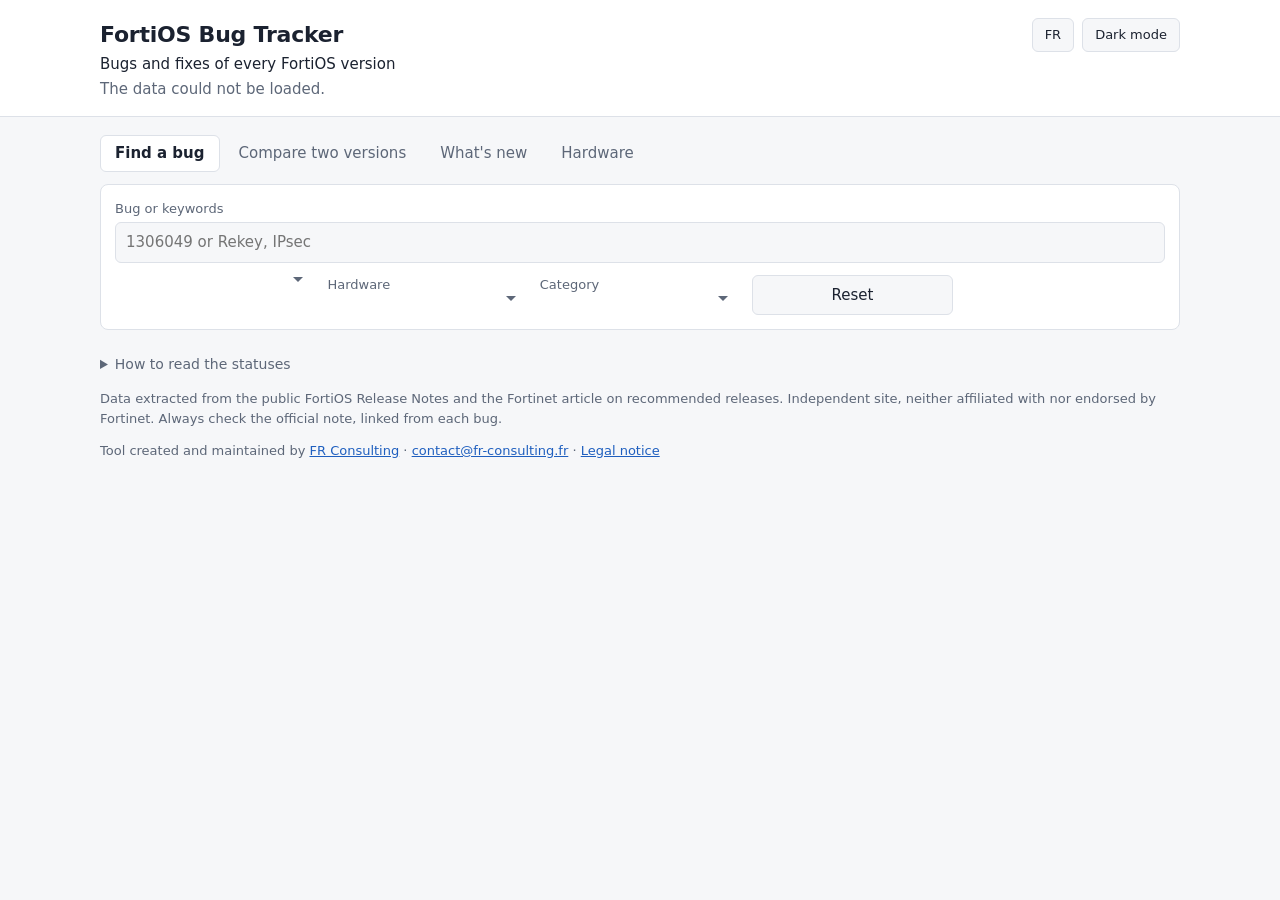
==== site/index.html @ 66b2837a "Offer the site in French and English Move the texts to a dictionary with a language button, translat" ====
<!doctype html>
<html lang="fr">
<head>
  <meta charset="utf-8">
  <meta name="viewport" content="width=device-width, initial-scale=1">
  <title>FortiOS Bug Tracker</title>
  <meta name="description" content="Recherche des bugs FortiOS et de leurs corrections par version et par matériel.">
  <script>
    document.documentElement.dataset.theme = localStorage.getItem("theme")
      || (matchMedia("(prefers-color-scheme: dark)").matches ? "dark" : "light");
  </script>
  <link rel="stylesheet" href="style.css">
  <link rel="alternate" type="application/atom+xml" title="FortiOS Bug Tracker : quoi de neuf" href="feed.xml">
</head>
<body>
  <header class="top">
    <div class="wrap top-row">
      <div>
        <h1>FortiOS Bug Tracker</h1>
        <p id="scope" data-text="page.scope"></p>
        <p id="stats" class="muted" data-text="page.loading"></p>
        <p id="updated" class="muted"></p>
      </div>
      <div class="top-actions">
        <button type="button" id="language" class="theme" data-text="language.switch" data-label="language.title"></button>
        <button type="button" id="theme" class="theme"></button>
      </div>
    </div>
  </header>

  <main class="wrap">
    <nav class="tabs" data-label="tabs.label">
      <button type="button" id="tab-bugs" class="tab" aria-pressed="true" data-text="tab.bugs"></button>
      <button type="button" id="tab-upgrade" class="tab" aria-pressed="false" data-text="tab.upgrade"></button>
      <button type="button" id="tab-news" class="tab" aria-pressed="false" data-text="tab.news"></button>
      <button type="button" id="tab-hardware" class="tab" aria-pressed="false" data-text="tab.hardware"></button>
    </nav>
    <p id="view-help" class="view-help muted"></p>
    <p id="subscribe" class="view-help" hidden><a href="feed.xml" data-text="news.subscribe"></a></p>

    <section id="filters" class="filters" data-label="filter.label">
      <label class="field wide">
        <span data-text="filter.query"></span>
        <input id="query" type="search" autocomplete="off" spellcheck="false" data-placeholder="filter.queryExample">
      </label>
      <div class="field" id="field-from" hidden>
        <label for="from-input" data-text="filter.from"></label>
        <div class="combo" id="from"></div>
      </div>
      <div class="field">
        <label for="version-input" id="version-label"></label>
        <div class="combo" id="version"></div>
      </div>
      <div class="field">
        <label for="model-input" data-text="filter.model"></label>
        <div class="combo" id="model"></div>
      </div>
      <div class="field">
        <label for="category-input" data-text="filter.category"></label>
        <div class="combo" id="category"></div>
      </div>
      <button type="button" id="reset" class="reset" data-text="filter.reset"></button>
    </section>

    <div id="news-summary" class="news-summary"></div>
    <section id="hardware-tools" class="filters" data-label="hardware.label" hidden>
      <label class="field wide">
        <span data-text="hardware.model"></span>
        <input id="hardware-query" type="search" autocomplete="off" spellcheck="false" data-placeholder="hardware.placeholder">
      </label>
      <p class="muted hardware-note" data-html="hardware.note"></p>
      <p id="recommended-note" class="muted hardware-note"></p>
    </section>
    <p id="version-info" class="version-info muted"></p>
    <p id="recommendation" class="version-info"></p>
    <div id="notices"></div>
    <div id="chips" class="chips" role="group" data-label="filter.status"></div>

    <details id="legend" class="legend">
      <summary data-text="legend.title"></summary>
      <dl>
        <dt><span class="badge affected" data-text="status.affected"></span></dt>
        <dd data-text="legend.affected"></dd>
        <dt><span class="badge fixed" data-text="status.fixed"></span></dt>
        <dd data-text="legend.fixed"></dd>
        <dt><span class="badge potential" data-text="status.potential"></span></dt>
        <dd data-text="legend.potential"></dd>
        <dt><span class="badge unknown" data-text="status.unknown"></span></dt>
        <dd data-text="legend.unknown"></dd>
      </dl>
      <p class="muted" data-text="legend.note"></p>
    </details>

    <p id="count" class="count" aria-live="polite"></p>
    <div id="results" class="results"></div>
    <button type="button" id="more" class="more" data-text="list.more" hidden></button>
  </main>

  <footer class="wrap muted">
    <p data-text="footer.source"></p>
    <p data-html="footer.credit"></p>
  </footer>
  <script src="i18n.js"></script>
  <script src="logic.js"></script>
  <script src="app.js"></script>
</body>
</html>
---- site/style.css ----
:root {
  color-scheme: light;
  --bg: #f6f7f9; --panel: #fff; --text: #1b2230; --muted: #5d6778; --line: #dde1e8; --accent: #1f5fbf;
  --affected: #a4261d; --affected-bg: #fce9e7;
  --fixed: #17693d; --fixed-bg: #e3f4ea;
  --potential: #8a5300; --potential-bg: #fcf0d9;
  --unknown: #4b5565; --unknown-bg: #eaedf1;
  --mark: #ffe58a;
}
:root[data-theme="dark"] {
  color-scheme: dark;
  --bg: #0b0d11; --panel: #15181f; --text: #e7ebf1; --muted: #9aa5b5; --line: #2b323d; --accent: #7fb0f5;
  --affected: #ffb1a9; --affected-bg: #4a1f1c;
  --fixed: #8fe0b1; --fixed-bg: #173a29;
  --potential: #f6cc83; --potential-bg: #43331a;
  --unknown: #c2cad6; --unknown-bg: #2c3441;
  --mark: #6b5a12;
}
* { box-sizing: border-box; }
body { margin: 0; background: var(--bg); color: var(--text); font: 15px/1.5 system-ui, -apple-system, "Segoe UI", Roboto, sans-serif; }
.wrap { max-width: 1120px; margin: 0 auto; padding: 0 20px; }
.muted { color: var(--muted); }
.top { background: var(--panel); border-bottom: 1px solid var(--line); padding: 18px 0 14px; margin-bottom: 18px; }
h1 { margin: 0; font-size: 22px; letter-spacing: -.01em; }
.top p { margin: 2px 0 0; }
.top-row { display: flex; justify-content: space-between; align-items: flex-start; gap: 16px; }
.top-actions { flex: none; display: flex; gap: 8px; }
.theme { flex: none; font: inherit; font-size: 13px; padding: 6px 12px; border: 1px solid var(--line); border-radius: 6px; background: var(--bg); color: var(--text); cursor: pointer; }
footer { padding-top: 12px; padding-bottom: 28px; font-size: 13px; }
a { color: var(--accent); }
mark { background: var(--mark); color: inherit; border-radius: 2px; }

.tabs { display: flex; flex-wrap: wrap; gap: 4px; margin-bottom: 6px; }
.view-help { margin: 0 0 12px; font-size: 14px; }
.tab { font: inherit; padding: 6px 14px; border: 1px solid transparent; border-radius: 6px; background: none; color: var(--muted); cursor: pointer; }
.tab[aria-pressed="true"] { background: var(--panel); border-color: var(--line); color: var(--text); font-weight: 600; }

.filters { display: grid; grid-template-columns: repeat(auto-fit, minmax(170px, 1fr)); gap: 12px; background: var(--panel); border: 1px solid var(--line); border-radius: 8px; padding: 14px; }
.field { display: flex; flex-direction: column; gap: 4px; font-size: 13px; color: var(--muted); min-width: 0; }
.field[hidden] { display: none; }
.field.wide { grid-column: 1 / -1; }
.combo { position: relative; }
.combo input { padding-right: 28px; text-overflow: ellipsis; }
.combo::after { content: ""; position: absolute; right: 12px; top: 50%; margin-top: -2px; border: 5px solid transparent; border-top-color: var(--muted); border-bottom: 0; pointer-events: none; }
.combo-list { position: absolute; z-index: 10; left: 0; right: 0; top: calc(100% + 4px); min-width: 220px; max-height: 300px; overflow-y: auto; margin: 0; padding: 4px; list-style: none; background: var(--panel); border: 1px solid var(--line); border-radius: 6px; box-shadow: 0 6px 18px rgba(0, 0, 0, .18); font-size: 14px; color: var(--text); }
.combo-list[hidden] { display: none; }
.combo-group { padding: 6px 8px 2px; font-size: 12px; font-weight: 600; color: var(--muted); }
.combo-option { padding: 5px 8px; border-radius: 4px; cursor: pointer; }
.combo-option.active { background: var(--accent); color: var(--panel); }
.combo-option[aria-selected="true"]:not(.active) { font-weight: 600; }
.combo-empty { padding: 6px 8px; color: var(--muted); }
input { font: inherit; font-size: 15px; color: var(--text); background: var(--bg); border: 1px solid var(--line); border-radius: 6px; padding: 8px 10px; width: 100%; }
input:focus-visible, button:focus-visible, summary:focus-visible, a:focus-visible { outline: 2px solid var(--accent); outline-offset: 1px; }

.reset { align-self: end; font: inherit; font-size: 15px; padding: 8px 10px; border: 1px solid var(--line); border-radius: 6px; background: var(--bg); color: var(--text); cursor: pointer; }
.reset:hover { border-color: var(--accent); }

.version-info { margin: 10px 0 0; font-size: 14px; }
.version-info:empty { display: none; }
.filters[hidden], .legend[hidden], .view-help[hidden] { display: none; }
.news-summary { display: grid; grid-template-columns: repeat(auto-fit, minmax(260px, 1fr)); gap: 12px; }
.news-summary:empty { display: none; }
.news-card { padding: 12px 14px; background: var(--panel); border: 1px solid var(--line); border-radius: 8px; }
.news-card h2 { margin: 0; font-size: 13px; font-weight: 600; color: var(--muted); }
.news-card strong { display: block; font-size: 18px; }
.news-card p { margin: 0; font-size: 14px; overflow-wrap: anywhere; }
.news-pdf { margin: 2px 0 0; font-size: 13px; color: var(--muted); }
.news { padding: 12px 14px; border-top: 1px solid var(--line); }
.news:first-child { border-top: 0; }
.news time { font-size: 13px; color: var(--muted); }
.news h2 { margin: 0; font-size: 16px; font-weight: 600; }
.news h2 a { color: inherit; text-decoration: none; }
.news h2 a:hover { text-decoration: underline; }
.news ul { margin: 6px 0 0; padding-left: 18px; font-size: 14px; overflow-wrap: anywhere; }

.hardware-note { grid-column: 1 / -1; margin: 0; font-size: 14px; }
.results:has(.hardware-table) { overflow-x: auto; }
.hardware-table { width: 100%; border-collapse: collapse; font-size: 14px; }
.hardware-table th, .hardware-table td { padding: 8px 14px; text-align: left; border-top: 1px solid var(--line); }
.hardware-table thead th { border-top: 0; font-size: 13px; font-weight: 600; color: var(--muted); }
.legal { padding-bottom: 32px; }
.legal h2 { margin: 0 0 8px; font-size: 20px; }
.legal h3 { margin: 18px 0 4px; font-size: 15px; }
.legal p { margin: 0 0 8px; max-width: 72ch; }

.notice { margin: 12px 0 0; padding: 9px 12px; border-radius: 6px; background: var(--potential-bg); color: var(--potential); font-size: 14px; }
.chips { display: flex; flex-wrap: wrap; gap: 8px; margin-top: 12px; }
.chip { font: inherit; font-size: 13px; padding: 4px 11px; border-radius: 999px; border: 1px solid var(--line); background: var(--panel); color: var(--muted); cursor: pointer; }
.chip[aria-pressed="true"] { border-color: var(--accent); color: var(--text); font-weight: 600; }

.legend { margin-top: 12px; font-size: 14px; }
.legend summary { cursor: pointer; color: var(--muted); }
.legend dl { display: grid; grid-template-columns: max-content 1fr; gap: 6px 12px; margin: 10px 0; align-items: baseline; }
.legend dd { margin: 0; }

.count { margin: 14px 0 8px; font-size: 14px; color: var(--muted); }
.results { background: var(--panel); border: 1px solid var(--line); border-radius: 8px; overflow: hidden; }
.results:empty { display: none; }
.bug { border-top: 1px solid var(--line); }
.bug:first-child { border-top: 0; }
.bug > summary { display: grid; grid-template-columns: 84px 1fr; gap: 2px 14px; padding: 11px 14px; cursor: pointer; list-style: none; }
.bug > summary::-webkit-details-marker { display: none; }
.bug > summary:hover { background: var(--bg); }
.bug-id { font-variant-numeric: tabular-nums; font-weight: 600; }
.bug-text { min-width: 0; overflow-wrap: anywhere; }
.bug-meta { grid-column: 2; display: flex; flex-wrap: wrap; gap: 6px; align-items: center; margin-top: 4px; font-size: 13px; color: var(--muted); }
.badge { display: inline-block; padding: 1px 8px; border-radius: 4px; font-size: 12px; font-weight: 600; white-space: nowrap; }
.badge.affected { color: var(--affected); background: var(--affected-bg); }
.badge.fixed { color: var(--fixed); background: var(--fixed-bg); }
.badge.potential { color: var(--potential); background: var(--potential-bg); }
.badge.unknown { color: var(--unknown); background: var(--unknown-bg); }
.tag { padding: 0 7px; border: 1px solid var(--line); border-radius: 4px; font-size: 12px; white-space: nowrap; }
.tag.hw { border-color: var(--accent); color: var(--accent); }

.bug-detail { padding: 2px 14px 14px 112px; font-size: 14px; }
.bug-detail h3 { margin: 10px 0 4px; font-size: 13px; color: var(--muted); font-weight: 600; }
.bug-detail p { margin: 0; overflow-wrap: anywhere; }
.bug-detail .note { margin-top: 4px; font-size: 13px; color: var(--muted); }
.history { display: grid; grid-template-columns: max-content 1fr; gap: 3px 14px; margin: 0; }
.history dt { font-weight: 600; }
.history dd { margin: 0; }
.more { display: block; font: inherit; margin: 14px auto 0; padding: 8px 18px; border: 1px solid var(--line); border-radius: 6px; background: var(--panel); color: var(--text); cursor: pointer; }
.more[hidden] { display: none; }

@media (max-width: 620px) {
  .bug > summary { grid-template-columns: 1fr; }
  .bug-meta { grid-column: 1; }
  .bug-detail { padding-left: 14px; }
  .legend dl { grid-template-columns: 1fr; }
}
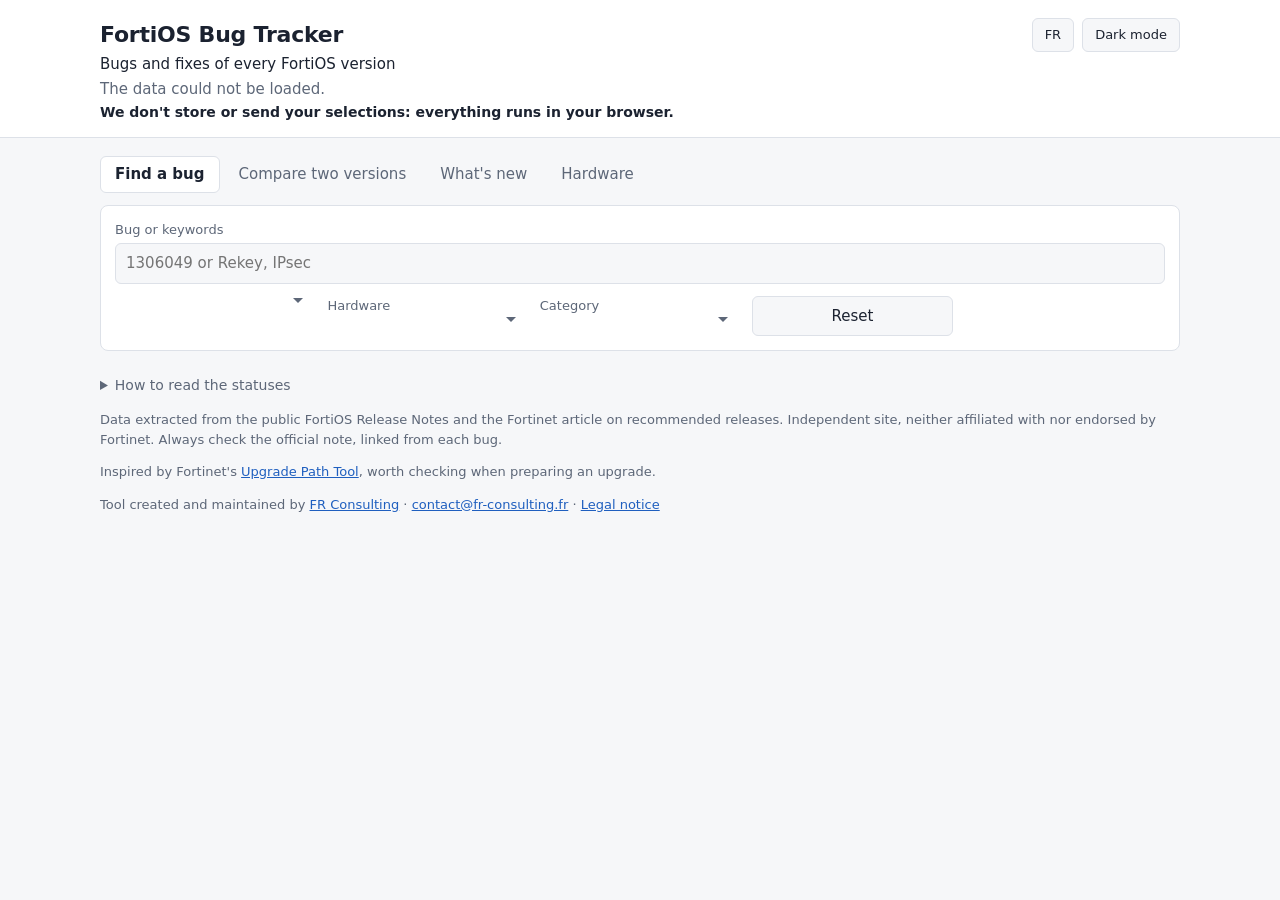
==== commit 8e61ab58: "State that selections stay in the browser Show it at the top of the site and in the legal notice, an" ====
--- a/site/index.html
+++ b/site/index.html
@@ -20,6 +20,7 @@
         <p id="scope" data-text="page.scope"></p>
         <p id="stats" class="muted" data-text="page.loading"></p>
         <p id="updated" class="muted"></p>
+        <p class="privacy" data-text="page.privacy"></p>
       </div>
       <div class="top-actions">
         <button type="button" id="language" class="theme" data-text="language.switch" data-label="language.title"></button>
@@ -98,6 +99,7 @@
 
   <footer class="wrap muted">
     <p data-text="footer.source"></p>
+    <p data-html="footer.inspired"></p>
     <p data-html="footer.credit"></p>
   </footer>
   <script src="i18n.js"></script>
--- a/site/style.css
+++ b/site/style.css
@@ -24,6 +24,7 @@
 h1 { margin: 0; font-size: 22px; letter-spacing: -.01em; }
 .top p { margin: 2px 0 0; }
 .top-row { display: flex; justify-content: space-between; align-items: flex-start; gap: 16px; }
+.privacy { font-size: 14px; font-weight: 600; }
 .top-actions { flex: none; display: flex; gap: 8px; }
 .theme { flex: none; font: inherit; font-size: 13px; padding: 6px 12px; border: 1px solid var(--line); border-radius: 6px; background: var(--bg); color: var(--text); cursor: pointer; }
 footer { padding-top: 12px; padding-bottom: 28px; font-size: 13px; }
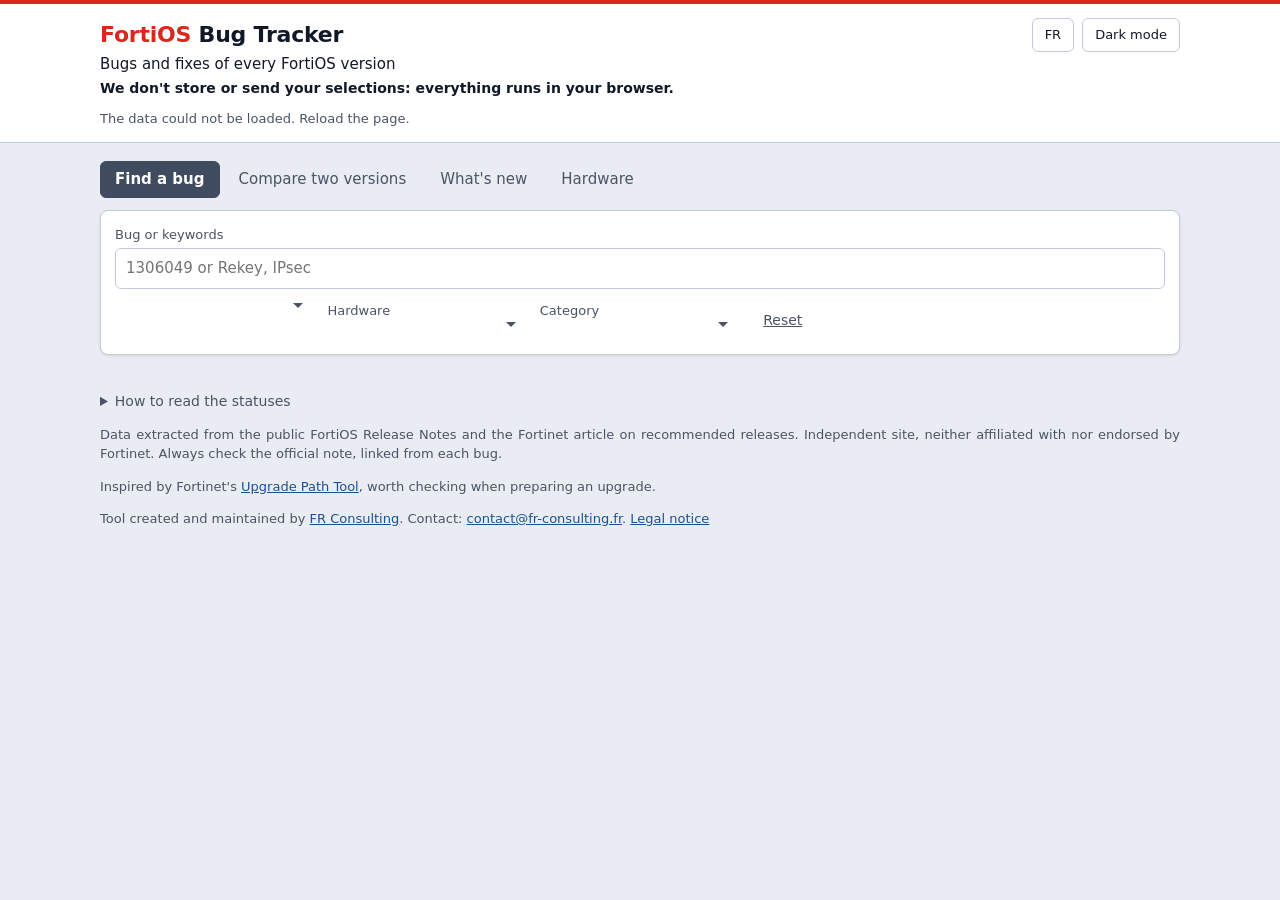
==== commit 6803f403: "Rework the interface for clarity and contrast Use a white header with a red accent, a compact filter" ====
--- a/site/index.html
+++ b/site/index.html
@@ -16,15 +16,18 @@
   <header class="top">
     <div class="wrap top-row">
       <div>
-        <h1>FortiOS Bug Tracker</h1>
+        <h1><span class="brand">FortiOS</span> Bug Tracker</h1>
         <p id="scope" data-text="page.scope"></p>
-        <p id="stats" class="muted" data-text="page.loading"></p>
-        <p id="updated" class="muted"></p>
         <p class="privacy" data-text="page.privacy"></p>
       </div>
       <div class="top-actions">
         <button type="button" id="language" class="theme" data-text="language.switch" data-label="language.title"></button>
         <button type="button" id="theme" class="theme"></button>
+      </div>
+      <div class="top-meta muted">
+        <p id="stats" data-text="page.loading"></p>
+        <p id="updated"></p>
+        <p id="schedule"></p>
       </div>
     </div>
   </header>
@@ -75,8 +78,16 @@
     <p id="version-info" class="version-info muted"></p>
     <p id="recommendation" class="version-info"></p>
     <div id="notices"></div>
-    <div id="chips" class="chips" role="group" data-label="filter.status"></div>
-
+    <div id="upgrade-notices"></div>
+    <div id="chips" class="summary" role="group" data-label="filter.status"></div>
+    <div class="list-bar">
+      <p id="count" class="count" aria-live="polite"></p>
+      <div class="list-actions">
+        <button type="button" id="copy" class="action" data-text="list.copy" hidden></button>
+      </div>
+    </div>
+    <div id="results" class="results"></div>
+    <button type="button" id="more" class="more" hidden></button>
     <details id="legend" class="legend">
       <summary data-text="legend.title"></summary>
       <dl>
@@ -91,10 +102,7 @@
       </dl>
       <p class="muted" data-text="legend.note"></p>
     </details>
-
-    <p id="count" class="count" aria-live="polite"></p>
-    <div id="results" class="results"></div>
-    <button type="button" id="more" class="more" data-text="list.more" hidden></button>
+    <button type="button" id="to-top" class="to-top" data-text="page.top" hidden></button>
   </main>
 
   <footer class="wrap muted">
--- a/site/style.css
+++ b/site/style.css
@@ -1,42 +1,49 @@
 :root {
   color-scheme: light;
-  --bg: #f6f7f9; --panel: #fff; --text: #1b2230; --muted: #5d6778; --line: #dde1e8; --accent: #1f5fbf;
-  --affected: #a4261d; --affected-bg: #fce9e7;
-  --fixed: #17693d; --fixed-bg: #e3f4ea;
-  --potential: #8a5300; --potential-bg: #fcf0d9;
-  --unknown: #4b5565; --unknown-bg: #eaedf1;
-  --mark: #ffe58a;
+  --bg: #e9edf3; --panel: #fff; --text: #111827; --muted: #4a5464; --line: #c3cbd8; --accent: #3f4b5e; --link: #1d4f91;
+  --brand: #da291c;
+  --shadow: 0 1px 3px rgb(17 24 39 / .1);
+  --affected: #8d1b13; --affected-bg: #fad9d5;
+  --fixed: #0e5730; --fixed-bg: #cdeed9;
+  --potential: #6f4100; --potential-bg: #fae2b4;
+  --unknown: #384150; --unknown-bg: #dce1e9;
+  --mark: #ffdf6e;
 }
 :root[data-theme="dark"] {
   color-scheme: dark;
-  --bg: #0b0d11; --panel: #15181f; --text: #e7ebf1; --muted: #9aa5b5; --line: #2b323d; --accent: #7fb0f5;
-  --affected: #ffb1a9; --affected-bg: #4a1f1c;
-  --fixed: #8fe0b1; --fixed-bg: #173a29;
-  --potential: #f6cc83; --potential-bg: #43331a;
-  --unknown: #c2cad6; --unknown-bg: #2c3441;
+  --bg: #1a1f27; --panel: #252b35; --text: #e6e9ef; --muted: #b3bcc9; --line: #454f5e; --accent: #c6cdd8; --link: #a3c6ef;
+  --brand: #da291c;
+  --shadow: 0 1px 3px rgb(0 0 0 / .3);
+  --affected: #ffc2bb; --affected-bg: #5a211c;
+  --fixed: #a0ecc0; --fixed-bg: #17472f;
+  --potential: #fbd694; --potential-bg: #513b17;
+  --unknown: #d1d8e2; --unknown-bg: #333d4c;
   --mark: #6b5a12;
 }
 * { box-sizing: border-box; }
 body { margin: 0; background: var(--bg); color: var(--text); font: 15px/1.5 system-ui, -apple-system, "Segoe UI", Roboto, sans-serif; }
 .wrap { max-width: 1120px; margin: 0 auto; padding: 0 20px; }
 .muted { color: var(--muted); }
-.top { background: var(--panel); border-bottom: 1px solid var(--line); padding: 18px 0 14px; margin-bottom: 18px; }
+.top { background: var(--panel); border-top: 4px solid var(--brand); border-bottom: 1px solid var(--line); padding: 14px 0 14px; margin-bottom: 18px; }
+.brand { color: var(--brand); }
 h1 { margin: 0; font-size: 22px; letter-spacing: -.01em; }
 .top p { margin: 2px 0 0; }
-.top-row { display: flex; justify-content: space-between; align-items: flex-start; gap: 16px; }
+.top-row { display: grid; grid-template-columns: 1fr auto; gap: 8px 24px; align-items: start; }
+.top-meta { grid-column: 1 / -1; font-size: 13px; display: flex; flex-wrap: wrap; gap: 0 20px; }
 .privacy { font-size: 14px; font-weight: 600; }
 .top-actions { flex: none; display: flex; gap: 8px; }
-.theme { flex: none; font: inherit; font-size: 13px; padding: 6px 12px; border: 1px solid var(--line); border-radius: 6px; background: var(--bg); color: var(--text); cursor: pointer; }
+.theme { flex: none; font: inherit; font-size: 13px; padding: 6px 12px; border: 1px solid var(--line); border-radius: 6px; background: var(--panel); color: var(--text); cursor: pointer; }
+.theme:hover { border-color: var(--accent); }
 footer { padding-top: 12px; padding-bottom: 28px; font-size: 13px; }
-a { color: var(--accent); }
+a { color: var(--link); }
 mark { background: var(--mark); color: inherit; border-radius: 2px; }
 
 .tabs { display: flex; flex-wrap: wrap; gap: 4px; margin-bottom: 6px; }
 .view-help { margin: 0 0 12px; font-size: 14px; }
 .tab { font: inherit; padding: 6px 14px; border: 1px solid transparent; border-radius: 6px; background: none; color: var(--muted); cursor: pointer; }
-.tab[aria-pressed="true"] { background: var(--panel); border-color: var(--line); color: var(--text); font-weight: 600; }
+.tab[aria-pressed="true"] { background: var(--accent); border-color: var(--accent); color: var(--panel); font-weight: 600; }
 
-.filters { display: grid; grid-template-columns: repeat(auto-fit, minmax(170px, 1fr)); gap: 12px; background: var(--panel); border: 1px solid var(--line); border-radius: 8px; padding: 14px; }
+.filters { display: grid; grid-template-columns: repeat(auto-fit, minmax(170px, 1fr)); gap: 12px; background: var(--panel); border: 1px solid var(--line); border-radius: 8px; padding: 14px; box-shadow: var(--shadow); }
 .field { display: flex; flex-direction: column; gap: 4px; font-size: 13px; color: var(--muted); min-width: 0; }
 .field[hidden] { display: none; }
 .field.wide { grid-column: 1 / -1; }
@@ -50,11 +57,11 @@
 .combo-option.active { background: var(--accent); color: var(--panel); }
 .combo-option[aria-selected="true"]:not(.active) { font-weight: 600; }
 .combo-empty { padding: 6px 8px; color: var(--muted); }
-input { font: inherit; font-size: 15px; color: var(--text); background: var(--bg); border: 1px solid var(--line); border-radius: 6px; padding: 8px 10px; width: 100%; }
+input { font: inherit; font-size: 15px; color: var(--text); background: var(--panel); border: 1px solid var(--line); border-radius: 6px; padding: 8px 10px; width: 100%; }
 input:focus-visible, button:focus-visible, summary:focus-visible, a:focus-visible { outline: 2px solid var(--accent); outline-offset: 1px; }
 
-.reset { align-self: end; font: inherit; font-size: 15px; padding: 8px 10px; border: 1px solid var(--line); border-radius: 6px; background: var(--bg); color: var(--text); cursor: pointer; }
-.reset:hover { border-color: var(--accent); }
+.reset { align-self: end; justify-self: start; font: inherit; font-size: 14px; padding: 8px 10px; border: 1px solid transparent; border-radius: 6px; background: none; color: var(--muted); cursor: pointer; text-decoration: underline; }
+.reset:hover { color: var(--text); }
 
 .version-info { margin: 10px 0 0; font-size: 14px; }
 .version-info:empty { display: none; }
@@ -74,20 +81,55 @@
 .news h2 a:hover { text-decoration: underline; }
 .news ul { margin: 6px 0 0; padding-left: 18px; font-size: 14px; overflow-wrap: anywhere; }
 
+.list-bar { display: flex; flex-wrap: wrap; justify-content: space-between; align-items: center; gap: 8px; margin-top: 12px; }
+.list-bar .count { margin: 0; }
+.list-actions { display: flex; gap: 8px; }
+.action { font: inherit; font-size: 13px; padding: 5px 12px; border: 1px solid var(--line); border-radius: 6px; background: var(--panel); color: var(--text); cursor: pointer; }
+.action:hover { border-color: var(--accent); }
+.to-top { position: fixed; right: 20px; bottom: 20px; z-index: 20; font: inherit; font-size: 13px; font-weight: 600; padding: 8px 14px; border: 1px solid var(--accent); border-radius: 6px; background: var(--accent); color: var(--panel); box-shadow: var(--shadow); cursor: pointer; }
+.bug > summary { user-select: text; }
+.notice { font-size: 14px; }
+details.notice > summary { font-weight: 600; cursor: pointer; }
+details.notice p { margin: 6px 0 2px; }
+#notices p, #upgrade-notices p { text-align: justify; }
+#notices { display: grid; gap: 8px; margin-top: 12px; }
+#notices .notice { margin: 0; }
+.version-info:empty { display: none; }
+.version-info { display: flex; flex-wrap: wrap; gap: 2px 14px; }
+.reading-chapters { columns: 2 340px; column-gap: 32px; }
+.reading-chapters section { break-inside: avoid; padding-top: 10px; }
+.reading-chapters h3 { margin-top: 0; }
+.bug-text, .bug-detail p, .bug-detail dd, .view-help, footer p, .hardware-note, .legend p, .legend dd, .legal p, .news li { text-align: justify; }
+.bug-id { font-variant-numeric: tabular-nums; }
+.summary { display: flex; flex-wrap: wrap; gap: 6px; margin-top: 12px; }
+.summary:empty { display: none; }
+.summary-card { --tone: var(--text); display: inline-flex; align-items: center; gap: 7px; padding: 5px 11px; font: inherit; font-size: 13px; color: var(--text); background: var(--panel); border: 1px solid var(--line); border-radius: 6px; cursor: pointer; }
+.summary-card::before { content: ""; flex: none; width: 10px; height: 10px; border-radius: 50%; background: var(--tone); }
+.summary-card.affected { --tone: var(--brand); }
+.summary-card.potential { --tone: var(--potential); }
+.summary-card.fixed { --tone: var(--fixed); }
+.summary-card.unknown { --tone: var(--unknown); }
+.summary-card strong { order: 1; font-size: 14px; }
+.summary-card:hover { border-color: var(--accent); }
+.summary-card[aria-pressed="true"] { background: var(--accent); border-color: var(--accent); color: var(--panel); font-weight: 600; }
+.summary-card[aria-pressed="true"]::before { box-shadow: 0 0 0 2px var(--panel); }
+.reading { margin-top: 12px; padding: 10px 14px; background: var(--panel); border: 1px solid var(--line); border-radius: 8px; font-size: 14px; }
+.reading > summary { font-weight: 600; cursor: pointer; }
+.reading p { margin: 6px 0 0; }
+.reading h3 { margin: 10px 0 2px; font-size: 13px; color: var(--muted); font-weight: 600; }
+.reading ul { margin: 0; padding-left: 18px; overflow-wrap: anywhere; }
+.reading details { margin-top: 10px; }
 .hardware-note { grid-column: 1 / -1; margin: 0; font-size: 14px; }
 .results:has(.hardware-table) { overflow-x: auto; }
 .hardware-table { width: 100%; border-collapse: collapse; font-size: 14px; }
 .hardware-table th, .hardware-table td { padding: 8px 14px; text-align: left; border-top: 1px solid var(--line); }
-.hardware-table thead th { border-top: 0; font-size: 13px; font-weight: 600; color: var(--muted); }
+.hardware-table thead th { border-top: 0; font-size: 13px; font-weight: 600; color: var(--text); background: var(--bg); }
 .legal { padding-bottom: 32px; }
 .legal h2 { margin: 0 0 8px; font-size: 20px; }
 .legal h3 { margin: 18px 0 4px; font-size: 15px; }
-.legal p { margin: 0 0 8px; max-width: 72ch; }
+.legal p { margin: 0 0 8px; }
 
 .notice { margin: 12px 0 0; padding: 9px 12px; border-radius: 6px; background: var(--potential-bg); color: var(--potential); font-size: 14px; }
-.chips { display: flex; flex-wrap: wrap; gap: 8px; margin-top: 12px; }
-.chip { font: inherit; font-size: 13px; padding: 4px 11px; border-radius: 999px; border: 1px solid var(--line); background: var(--panel); color: var(--muted); cursor: pointer; }
-.chip[aria-pressed="true"] { border-color: var(--accent); color: var(--text); font-weight: 600; }
 
 .legend { margin-top: 12px; font-size: 14px; }
 .legend summary { cursor: pointer; color: var(--muted); }
@@ -95,7 +137,7 @@
 .legend dd { margin: 0; }
 
 .count { margin: 14px 0 8px; font-size: 14px; color: var(--muted); }
-.results { background: var(--panel); border: 1px solid var(--line); border-radius: 8px; overflow: hidden; }
+.results { background: var(--panel); border: 1px solid var(--line); border-radius: 8px; overflow: hidden; box-shadow: var(--shadow); }
 .results:empty { display: none; }
 .bug { border-top: 1px solid var(--line); }
 .bug:first-child { border-top: 0; }
@@ -124,6 +166,9 @@
 .more[hidden] { display: none; }
 
 @media (max-width: 620px) {
+  #notices p, #upgrade-notices p, .bug-text, .bug-detail p, .bug-detail dd, .view-help, footer p, .hardware-note, .legend p, .legend dd, .legal p, .news li { text-align: left; }
+  .top-row { grid-template-columns: 1fr; }
+  .top-actions { grid-row: 1; justify-self: end; }
   .bug > summary { grid-template-columns: 1fr; }
   .bug-meta { grid-column: 1; }
   .bug-detail { padding-left: 14px; }
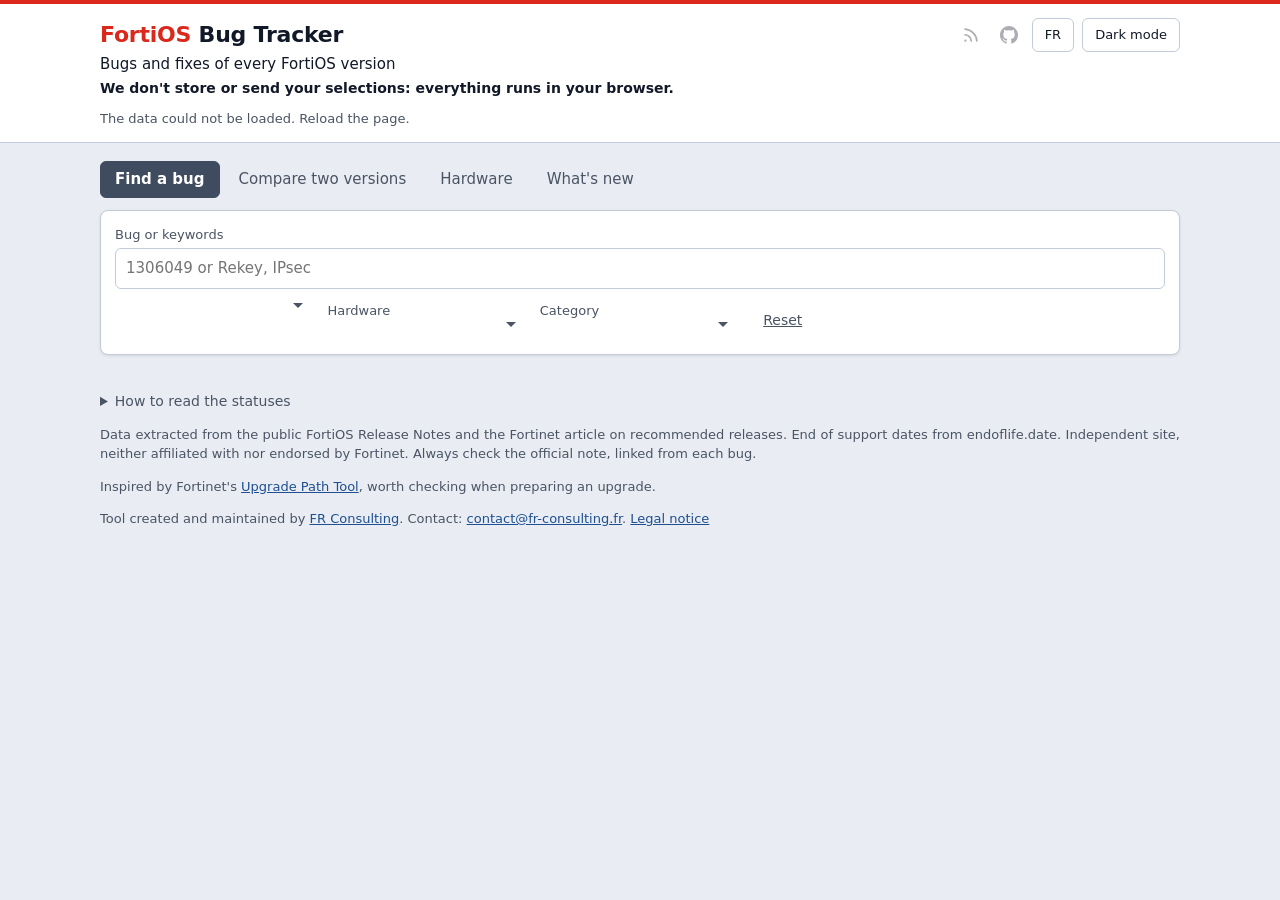
==== commit cdb90a27: "Highlight supported branches and list upgrade changes Show the support dates of each branch from end" ====
--- a/site/index.html
+++ b/site/index.html
@@ -2,13 +2,11 @@
 <html lang="fr">
 <head>
   <meta charset="utf-8">
+  <meta http-equiv="Content-Security-Policy" content="default-src 'none'; script-src 'self'; style-src 'self'; connect-src 'self'; img-src 'self'; base-uri 'none'; form-action 'none'">
   <meta name="viewport" content="width=device-width, initial-scale=1">
   <title>FortiOS Bug Tracker</title>
   <meta name="description" content="Recherche des bugs FortiOS et de leurs corrections par version et par matériel.">
-  <script>
-    document.documentElement.dataset.theme = localStorage.getItem("theme")
-      || (matchMedia("(prefers-color-scheme: dark)").matches ? "dark" : "light");
-  </script>
+  <script src="theme.js"></script>
   <link rel="stylesheet" href="style.css">
   <link rel="alternate" type="application/atom+xml" title="FortiOS Bug Tracker : quoi de neuf" href="feed.xml">
 </head>
@@ -21,6 +19,12 @@
         <p class="privacy" data-text="page.privacy"></p>
       </div>
       <div class="top-actions">
+        <a class="icon-link" href="feed.xml" data-label="news.subscribe">
+          <svg viewBox="0 0 16 16" width="18" height="18" fill="currentColor" aria-hidden="true"><path d="M2.002 2.725a.75.75 0 0 1 .797-.699C8.79 2.42 13.58 7.21 13.974 13.201a.75.75 0 0 1-1.497.098 10.502 10.502 0 0 0-9.776-9.776.747.747 0 0 1-.7-.798ZM2.84 7.05h-.002a7.002 7.002 0 0 1 6.113 6.111.75.75 0 0 1-1.49.178 5.503 5.503 0 0 0-4.8-4.8.75.75 0 0 1 .179-1.489ZM2 13a1 1 0 1 1 2 0 1 1 0 0 1-2 0Z"/></svg>
+        </a>
+        <a class="icon-link" href="https://github.com/frc-fr/forti-bug-tracker" target="_blank" rel="noopener" data-label="page.repository">
+          <svg viewBox="0 0 16 16" width="18" height="18" fill="currentColor" aria-hidden="true"><path d="M8 0C3.58 0 0 3.58 0 8c0 3.54 2.29 6.53 5.47 7.59.4.07.55-.17.55-.38 0-.19-.01-.82-.01-1.49-2.01.37-2.53-.49-2.69-.94-.09-.23-.48-.94-.82-1.13-.28-.15-.68-.52-.01-.53.63-.01 1.08.58 1.23.82.72 1.21 1.87.87 2.33.66.07-.52.28-.87.51-1.07-1.78-.2-3.64-.89-3.64-3.95 0-.87.31-1.59.82-2.15-.08-.2-.36-1.02.08-2.12 0 0 .67-.21 2.2.82.64-.18 1.32-.27 2-.27.68 0 1.36.09 2 .27 1.53-1.04 2.2-.82 2.2-.82.44 1.1.16 1.92.08 2.12.51.56.82 1.27.82 2.15 0 3.07-1.87 3.75-3.65 3.95.29.25.54.73.54 1.48 0 1.07-.01 1.93-.01 2.2 0 .21.15.46.55.38A8.013 8.013 0 0016 8c0-4.42-3.58-8-8-8z"/></svg>
+        </a>
         <button type="button" id="language" class="theme" data-text="language.switch" data-label="language.title"></button>
         <button type="button" id="theme" class="theme"></button>
       </div>
@@ -36,11 +40,12 @@
     <nav class="tabs" data-label="tabs.label">
       <button type="button" id="tab-bugs" class="tab" aria-pressed="true" data-text="tab.bugs"></button>
       <button type="button" id="tab-upgrade" class="tab" aria-pressed="false" data-text="tab.upgrade"></button>
+      <button type="button" id="tab-hardware" class="tab" aria-pressed="false" data-text="tab.hardware"></button>
       <button type="button" id="tab-news" class="tab" aria-pressed="false" data-text="tab.news"></button>
-      <button type="button" id="tab-hardware" class="tab" aria-pressed="false" data-text="tab.hardware"></button>
     </nav>
     <p id="view-help" class="view-help muted"></p>
     <p id="subscribe" class="view-help" hidden><a href="feed.xml" data-text="news.subscribe"></a></p>
+    <section id="support" class="support" data-label="support.title" hidden></section>
 
     <section id="filters" class="filters" data-label="filter.label">
       <label class="field wide">
--- a/site/style.css
+++ b/site/style.css
@@ -7,6 +7,7 @@
   --fixed: #0e5730; --fixed-bg: #cdeed9;
   --potential: #6f4100; --potential-bg: #fae2b4;
   --unknown: #384150; --unknown-bg: #dce1e9;
+  --change: #1d4f91; --change-bg: #d5e4f7;
   --mark: #ffdf6e;
 }
 :root[data-theme="dark"] {
@@ -18,6 +19,7 @@
   --fixed: #a0ecc0; --fixed-bg: #17472f;
   --potential: #fbd694; --potential-bg: #513b17;
   --unknown: #d1d8e2; --unknown-bg: #333d4c;
+  --change: #bcd6f5; --change-bg: #1f3d61;
   --mark: #6b5a12;
 }
 * { box-sizing: border-box; }
@@ -34,6 +36,8 @@
 .top-actions { flex: none; display: flex; gap: 8px; }
 .theme { flex: none; font: inherit; font-size: 13px; padding: 6px 12px; border: 1px solid var(--line); border-radius: 6px; background: var(--panel); color: var(--text); cursor: pointer; }
 .theme:hover { border-color: var(--accent); }
+.icon-link { display: inline-flex; align-items: center; padding: 0 6px; color: var(--text); opacity: .35; transition: opacity .15s; }
+.icon-link:hover, .icon-link:focus-visible { opacity: 1; }
 footer { padding-top: 12px; padding-bottom: 28px; font-size: 13px; }
 a { color: var(--link); }
 mark { background: var(--mark); color: inherit; border-radius: 2px; }
@@ -56,6 +60,8 @@
 .combo-option { padding: 5px 8px; border-radius: 4px; cursor: pointer; }
 .combo-option.active { background: var(--accent); color: var(--panel); }
 .combo-option[aria-selected="true"]:not(.active) { font-weight: 600; }
+.combo-group.ended, .combo-option.ended:not(.active) { color: var(--muted); }
+.combo-group:not(.ended) { color: var(--fixed); }
 .combo-empty { padding: 6px 8px; color: var(--muted); }
 input { font: inherit; font-size: 15px; color: var(--text); background: var(--panel); border: 1px solid var(--line); border-radius: 6px; padding: 8px 10px; width: 100%; }
 input:focus-visible, button:focus-visible, summary:focus-visible, a:focus-visible { outline: 2px solid var(--accent); outline-offset: 1px; }
@@ -65,7 +71,14 @@
 
 .version-info { margin: 10px 0 0; font-size: 14px; }
 .version-info:empty { display: none; }
-.filters[hidden], .legend[hidden], .view-help[hidden] { display: none; }
+.filters[hidden], .legend[hidden], .view-help[hidden], .support[hidden] { display: none; }
+.support { margin-bottom: 12px; padding: 10px 14px; background: var(--panel); border: 1px solid var(--line); border-left: 4px solid var(--fixed); border-radius: 8px; box-shadow: var(--shadow); }
+.support h2 { margin: 0 0 6px; font-size: 13px; font-weight: 600; color: var(--muted); }
+.support p { margin: 6px 0 0; font-size: 13px; }
+.support-list { display: flex; flex-wrap: wrap; gap: 8px; }
+.support-branch { display: inline-flex; flex-direction: column; padding: 4px 12px; color: var(--fixed); background: var(--fixed-bg); border: 1px solid transparent; border-radius: 6px; text-decoration: none; }
+.support-branch:hover, .support-branch[aria-current] { border-color: var(--fixed); }
+.support-branch small { font-size: 12px; }
 .news-summary { display: grid; grid-template-columns: repeat(auto-fit, minmax(260px, 1fr)); gap: 12px; }
 .news-summary:empty { display: none; }
 .news-card { padding: 12px 14px; background: var(--panel); border: 1px solid var(--line); border-radius: 8px; }
@@ -96,8 +109,8 @@
 #notices .notice { margin: 0; }
 .version-info:empty { display: none; }
 .version-info { display: flex; flex-wrap: wrap; gap: 2px 14px; }
-.reading-chapters { columns: 2 340px; column-gap: 32px; }
-.reading-chapters section { break-inside: avoid; padding-top: 10px; }
+.reading-chapters { display: grid; grid-template-columns: repeat(auto-fit, minmax(min(100%, 340px), 1fr)); gap: 0 32px; }
+.reading-chapters section { padding-top: 10px; }
 .reading-chapters h3 { margin-top: 0; }
 .bug-text, .bug-detail p, .bug-detail dd, .view-help, footer p, .hardware-note, .legend p, .legend dd, .legal p, .news li { text-align: justify; }
 .bug-id { font-variant-numeric: tabular-nums; }
@@ -108,10 +121,11 @@
 .summary-card.affected { --tone: var(--brand); }
 .summary-card.potential { --tone: var(--potential); }
 .summary-card.fixed { --tone: var(--fixed); }
+.summary-card.change { --tone: var(--change); }
 .summary-card.unknown { --tone: var(--unknown); }
 .summary-card strong { order: 1; font-size: 14px; }
 .summary-card:hover { border-color: var(--accent); }
-.summary-card[aria-pressed="true"] { background: var(--accent); border-color: var(--accent); color: var(--panel); font-weight: 600; }
+.summary-card[aria-pressed="true"] { background: var(--accent); border-color: var(--accent); color: var(--panel); }
 .summary-card[aria-pressed="true"]::before { box-shadow: 0 0 0 2px var(--panel); }
 .reading { margin-top: 12px; padding: 10px 14px; background: var(--panel); border: 1px solid var(--line); border-radius: 8px; font-size: 14px; }
 .reading > summary { font-weight: 600; cursor: pointer; }
@@ -128,6 +142,7 @@
 .legal h2 { margin: 0 0 8px; font-size: 20px; }
 .legal h3 { margin: 18px 0 4px; font-size: 15px; }
 .legal p { margin: 0 0 8px; }
+.legal ul { margin: 0 0 8px; padding-left: 20px; }
 
 .notice { margin: 12px 0 0; padding: 9px 12px; border-radius: 6px; background: var(--potential-bg); color: var(--potential); font-size: 14px; }
 
@@ -141,7 +156,8 @@
 .results:empty { display: none; }
 .bug { border-top: 1px solid var(--line); }
 .bug:first-child { border-top: 0; }
-.bug > summary { display: grid; grid-template-columns: 84px 1fr; gap: 2px 14px; padding: 11px 14px; cursor: pointer; list-style: none; }
+.bug > summary, .bug-row { display: grid; grid-template-columns: 84px 1fr; gap: 2px 14px; padding: 11px 14px; }
+.bug > summary { cursor: pointer; list-style: none; }
 .bug > summary::-webkit-details-marker { display: none; }
 .bug > summary:hover { background: var(--bg); }
 .bug-id { font-variant-numeric: tabular-nums; font-weight: 600; }
@@ -152,8 +168,10 @@
 .badge.fixed { color: var(--fixed); background: var(--fixed-bg); }
 .badge.potential { color: var(--potential); background: var(--potential-bg); }
 .badge.unknown { color: var(--unknown); background: var(--unknown-bg); }
+.badge.change { color: var(--change); background: var(--change-bg); }
 .tag { padding: 0 7px; border: 1px solid var(--line); border-radius: 4px; font-size: 12px; white-space: nowrap; }
 .tag.hw { border-color: var(--accent); color: var(--accent); }
+.tag.supported { border-color: var(--fixed); color: var(--fixed); }
 
 .bug-detail { padding: 2px 14px 14px 112px; font-size: 14px; }
 .bug-detail h3 { margin: 10px 0 4px; font-size: 13px; color: var(--muted); font-weight: 600; }
@@ -169,7 +187,7 @@
   #notices p, #upgrade-notices p, .bug-text, .bug-detail p, .bug-detail dd, .view-help, footer p, .hardware-note, .legend p, .legend dd, .legal p, .news li { text-align: left; }
   .top-row { grid-template-columns: 1fr; }
   .top-actions { grid-row: 1; justify-self: end; }
-  .bug > summary { grid-template-columns: 1fr; }
+  .bug > summary, .bug-row { grid-template-columns: 1fr; }
   .bug-meta { grid-column: 1; }
   .bug-detail { padding-left: 14px; }
   .legend dl { grid-template-columns: 1fr; }
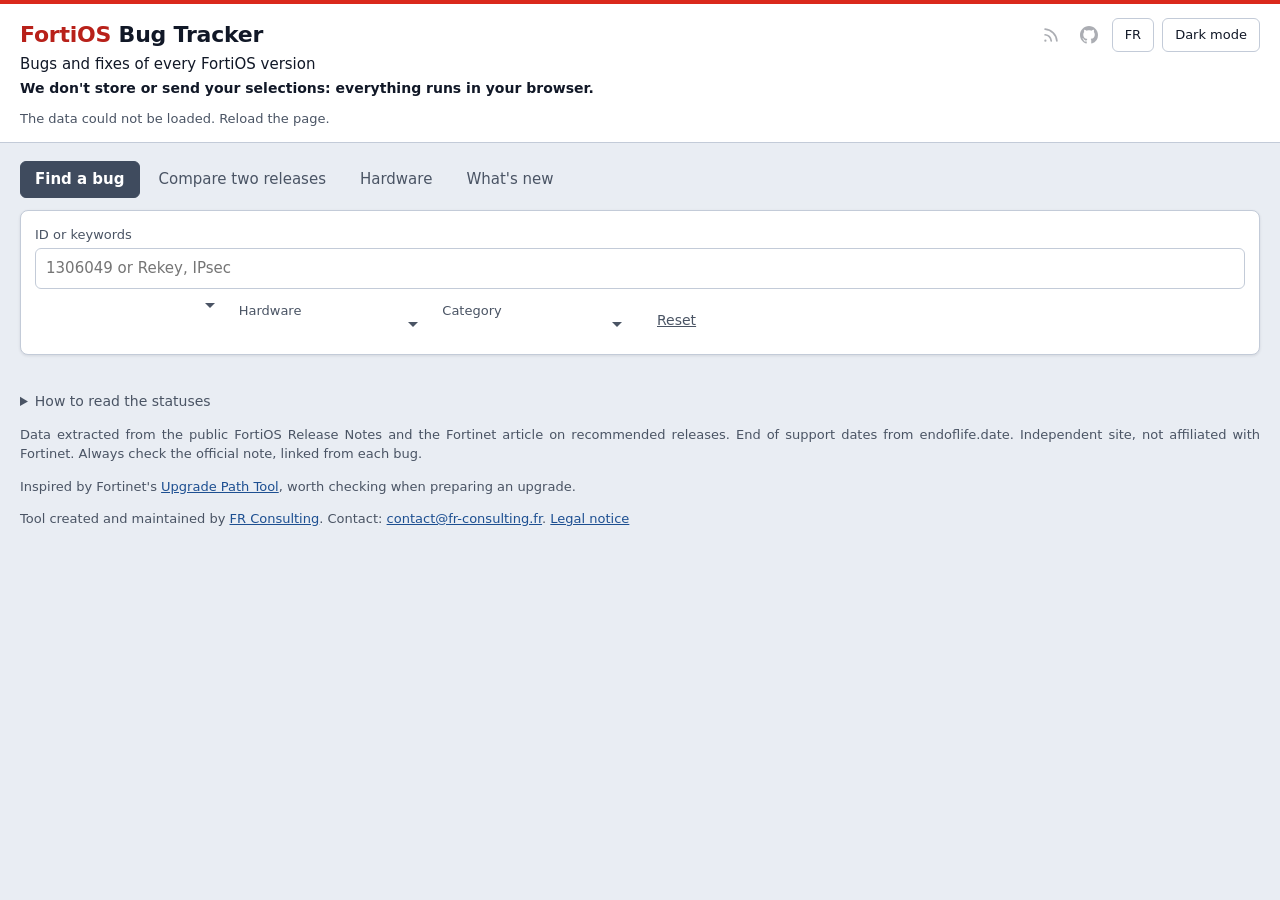
==== commit 171594fa: "Give the hardware tab the form of the other trackers The tab gets the four common status chips, the " ====
--- a/site/index.html
+++ b/site/index.html
@@ -74,7 +74,7 @@
     <div id="news-summary" class="news-summary"></div>
     <section id="hardware-tools" class="filters" data-label="hardware.label" hidden>
       <label class="field wide">
-        <span data-text="hardware.model"></span>
+        <span data-text="hardware.search"></span>
         <input id="hardware-query" type="search" autocomplete="off" spellcheck="false" data-placeholder="hardware.placeholder">
       </label>
       <p class="muted hardware-note" data-html="hardware.note"></p>
@@ -104,6 +104,8 @@
         <dd data-text="legend.potential"></dd>
         <dt><span class="badge unknown" data-text="status.unknown"></span></dt>
         <dd data-text="legend.unknown"></dd>
+        <dt><span class="badge change" data-text="legend.change"></span></dt>
+        <dd data-text="legend.changeText"></dd>
       </dl>
       <p class="muted" data-text="legend.note"></p>
     </details>
--- a/site/style.css
+++ b/site/style.css
@@ -1,7 +1,7 @@
 :root {
   color-scheme: light;
   --bg: #e9edf3; --panel: #fff; --text: #111827; --muted: #4a5464; --line: #c3cbd8; --accent: #3f4b5e; --link: #1d4f91;
-  --brand: #da291c;
+  --brand: #da291c; --brand-text: #b8211a;
   --shadow: 0 1px 3px rgb(17 24 39 / .1);
   --affected: #8d1b13; --affected-bg: #fad9d5;
   --fixed: #0e5730; --fixed-bg: #cdeed9;
@@ -13,7 +13,7 @@
 :root[data-theme="dark"] {
   color-scheme: dark;
   --bg: #1a1f27; --panel: #252b35; --text: #e6e9ef; --muted: #b3bcc9; --line: #454f5e; --accent: #c6cdd8; --link: #a3c6ef;
-  --brand: #da291c;
+  --brand: #da291c; --brand-text: #f0675d;
   --shadow: 0 1px 3px rgb(0 0 0 / .3);
   --affected: #ffc2bb; --affected-bg: #5a211c;
   --fixed: #a0ecc0; --fixed-bg: #17472f;
@@ -24,14 +24,15 @@
 }
 * { box-sizing: border-box; }
 body { margin: 0; background: var(--bg); color: var(--text); font: 15px/1.5 system-ui, -apple-system, "Segoe UI", Roboto, sans-serif; }
-.wrap { max-width: 1120px; margin: 0 auto; padding: 0 20px; }
+.wrap { max-width: 1320px; margin: 0 auto; padding: 0 20px; }
 .muted { color: var(--muted); }
 .top { background: var(--panel); border-top: 4px solid var(--brand); border-bottom: 1px solid var(--line); padding: 14px 0 14px; margin-bottom: 18px; }
-.brand { color: var(--brand); }
+.brand { color: var(--brand-text); }
 h1 { margin: 0; font-size: 22px; letter-spacing: -.01em; }
 .top p { margin: 2px 0 0; }
 .top-row { display: grid; grid-template-columns: 1fr auto; gap: 8px 24px; align-items: start; }
 .top-meta { grid-column: 1 / -1; font-size: 13px; display: flex; flex-wrap: wrap; gap: 0 20px; }
+.top-meta p { white-space: nowrap; }
 .privacy { font-size: 14px; font-weight: 600; }
 .top-actions { flex: none; display: flex; gap: 8px; }
 .theme { flex: none; font: inherit; font-size: 13px; padding: 6px 12px; border: 1px solid var(--line); border-radius: 6px; background: var(--panel); color: var(--text); cursor: pointer; }
@@ -118,7 +119,7 @@
 .summary:empty { display: none; }
 .summary-card { --tone: var(--text); display: inline-flex; align-items: center; gap: 7px; padding: 5px 11px; font: inherit; font-size: 13px; color: var(--text); background: var(--panel); border: 1px solid var(--line); border-radius: 6px; cursor: pointer; }
 .summary-card::before { content: ""; flex: none; width: 10px; height: 10px; border-radius: 50%; background: var(--tone); }
-.summary-card.affected { --tone: var(--brand); }
+.summary-card.affected { --tone: var(--affected); }
 .summary-card.potential { --tone: var(--potential); }
 .summary-card.fixed { --tone: var(--fixed); }
 .summary-card.change { --tone: var(--change); }
@@ -138,6 +139,11 @@
 .hardware-table { width: 100%; border-collapse: collapse; font-size: 14px; }
 .hardware-table th, .hardware-table td { padding: 8px 14px; text-align: left; border-top: 1px solid var(--line); }
 .hardware-table thead th { border-top: 0; font-size: 13px; font-weight: 600; color: var(--text); background: var(--bg); }
+.hardware-table tbody th, .hardware-table td:nth-child(2), .hardware-table td:nth-child(3) { white-space: nowrap; }
+.hardware-group { display: inline-flex; flex-wrap: wrap; align-items: baseline; gap: 2px 6px; }
+.hardware-table .hardware-group { display: flex; }
+.hardware-table .hardware-group + .hardware-group { margin-top: 4px; }
+.hardware-variants { font-size: 12px; color: var(--muted); }
 .legal { padding-bottom: 32px; }
 .legal h2 { margin: 0 0 8px; font-size: 20px; }
 .legal h3 { margin: 18px 0 4px; font-size: 15px; }
@@ -163,6 +169,8 @@
 .bug-id { font-variant-numeric: tabular-nums; font-weight: 600; }
 .bug-text { min-width: 0; overflow-wrap: anywhere; }
 .bug-meta { grid-column: 2; display: flex; flex-wrap: wrap; gap: 6px; align-items: center; margin-top: 4px; font-size: 13px; color: var(--muted); }
+.bug-change { grid-column: 2; display: flex; flex-wrap: wrap; gap: 4px 8px; align-items: baseline; margin-top: 4px; font-size: 14px; overflow-wrap: anywhere; }
+.bug-change a { font-size: 13px; white-space: nowrap; }
 .badge { display: inline-block; padding: 1px 8px; border-radius: 4px; font-size: 12px; font-weight: 600; white-space: nowrap; }
 .badge.affected { color: var(--affected); background: var(--affected-bg); }
 .badge.fixed { color: var(--fixed); background: var(--fixed-bg); }
@@ -184,11 +192,12 @@
 .more[hidden] { display: none; }
 
 @media (max-width: 620px) {
+  .top-meta p { white-space: normal; }
   #notices p, #upgrade-notices p, .bug-text, .bug-detail p, .bug-detail dd, .view-help, footer p, .hardware-note, .legend p, .legend dd, .legal p, .news li { text-align: left; }
   .top-row { grid-template-columns: 1fr; }
   .top-actions { grid-row: 1; justify-self: end; }
   .bug > summary, .bug-row { grid-template-columns: 1fr; }
-  .bug-meta { grid-column: 1; }
+  .bug-meta, .bug-change { grid-column: 1; }
   .bug-detail { padding-left: 14px; }
   .legend dl { grid-template-columns: 1fr; }
 }
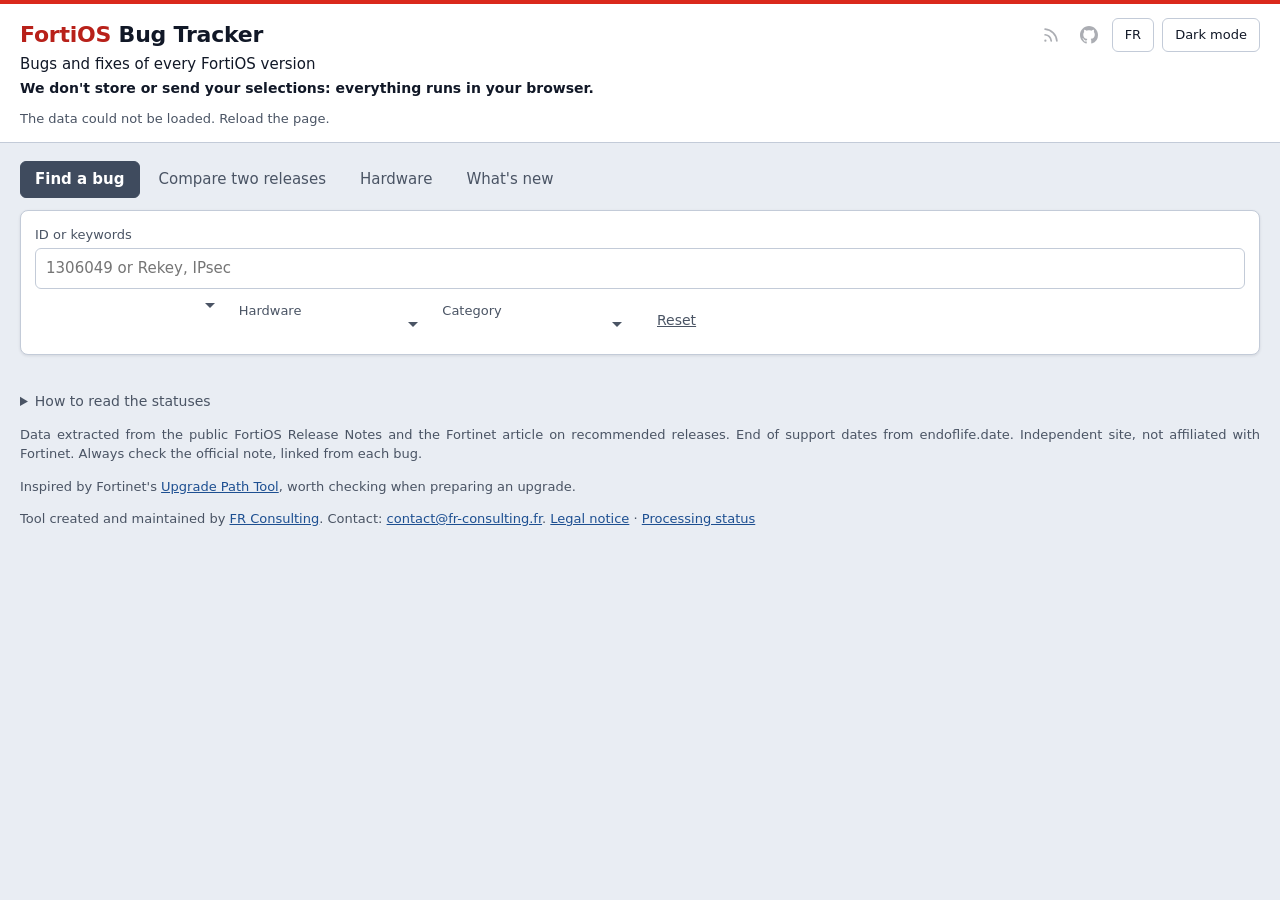
==== commit 6bf6754d: "Show a release only the bugs its branch's notes cite With a release chosen, the bugs no note of its " ====
--- a/site/index.html
+++ b/site/index.html
@@ -87,6 +87,7 @@
     <div id="chips" class="summary" role="group" data-label="filter.status"></div>
     <div class="list-bar">
       <p id="count" class="count" aria-live="polite"></p>
+      <p id="elsewhere" class="muted elsewhere" hidden></p>
       <div class="list-actions">
         <button type="button" id="copy" class="action" data-text="list.copy" hidden></button>
       </div>
--- a/site/style.css
+++ b/site/style.css
@@ -149,6 +149,17 @@
 .legal h3 { margin: 18px 0 4px; font-size: 15px; }
 .legal p { margin: 0 0 8px; }
 .legal ul { margin: 0 0 8px; padding-left: 20px; }
+.report h4 { margin: 14px 0 4px; font-size: 14px; }
+.report-scroll { overflow-x: auto; margin: 6px 0 12px; }
+.report-table { width: 100%; border-collapse: collapse; font-size: 13px; }
+.report-table th, .report-table td { padding: 6px 10px; text-align: left; vertical-align: top; border-top: 1px solid var(--line); }
+.report-table thead th { border-top: 0; font-weight: 600; background: var(--bg); white-space: nowrap; }
+.report-table tbody th { font-weight: 400; }
+.report-help { display: block; color: var(--muted); font-size: 12px; }
+.report-ids { font-family: ui-monospace, SFMono-Regular, Menlo, Consolas, monospace; font-size: 12px; overflow-wrap: anywhere; }
+.report-doc, .report-rule { border: 1px solid var(--line); border-radius: 6px; padding: 8px 12px; margin: 8px 0; background: var(--panel); }
+.report-doc > summary, .report-rule > summary { cursor: pointer; }
+.report-errors { margin: 0; padding-left: 18px; font-size: 12px; overflow-wrap: anywhere; }
 
 .notice { margin: 12px 0 0; padding: 9px 12px; border-radius: 6px; background: var(--potential-bg); color: var(--potential); font-size: 14px; }
 
@@ -158,6 +169,7 @@
 .legend dd { margin: 0; }
 
 .count { margin: 14px 0 8px; font-size: 14px; color: var(--muted); }
+.elsewhere { margin: -4px 0 10px; font-size: 13px; }
 .results { background: var(--panel); border: 1px solid var(--line); border-radius: 8px; overflow: hidden; box-shadow: var(--shadow); }
 .results:empty { display: none; }
 .bug { border-top: 1px solid var(--line); }
